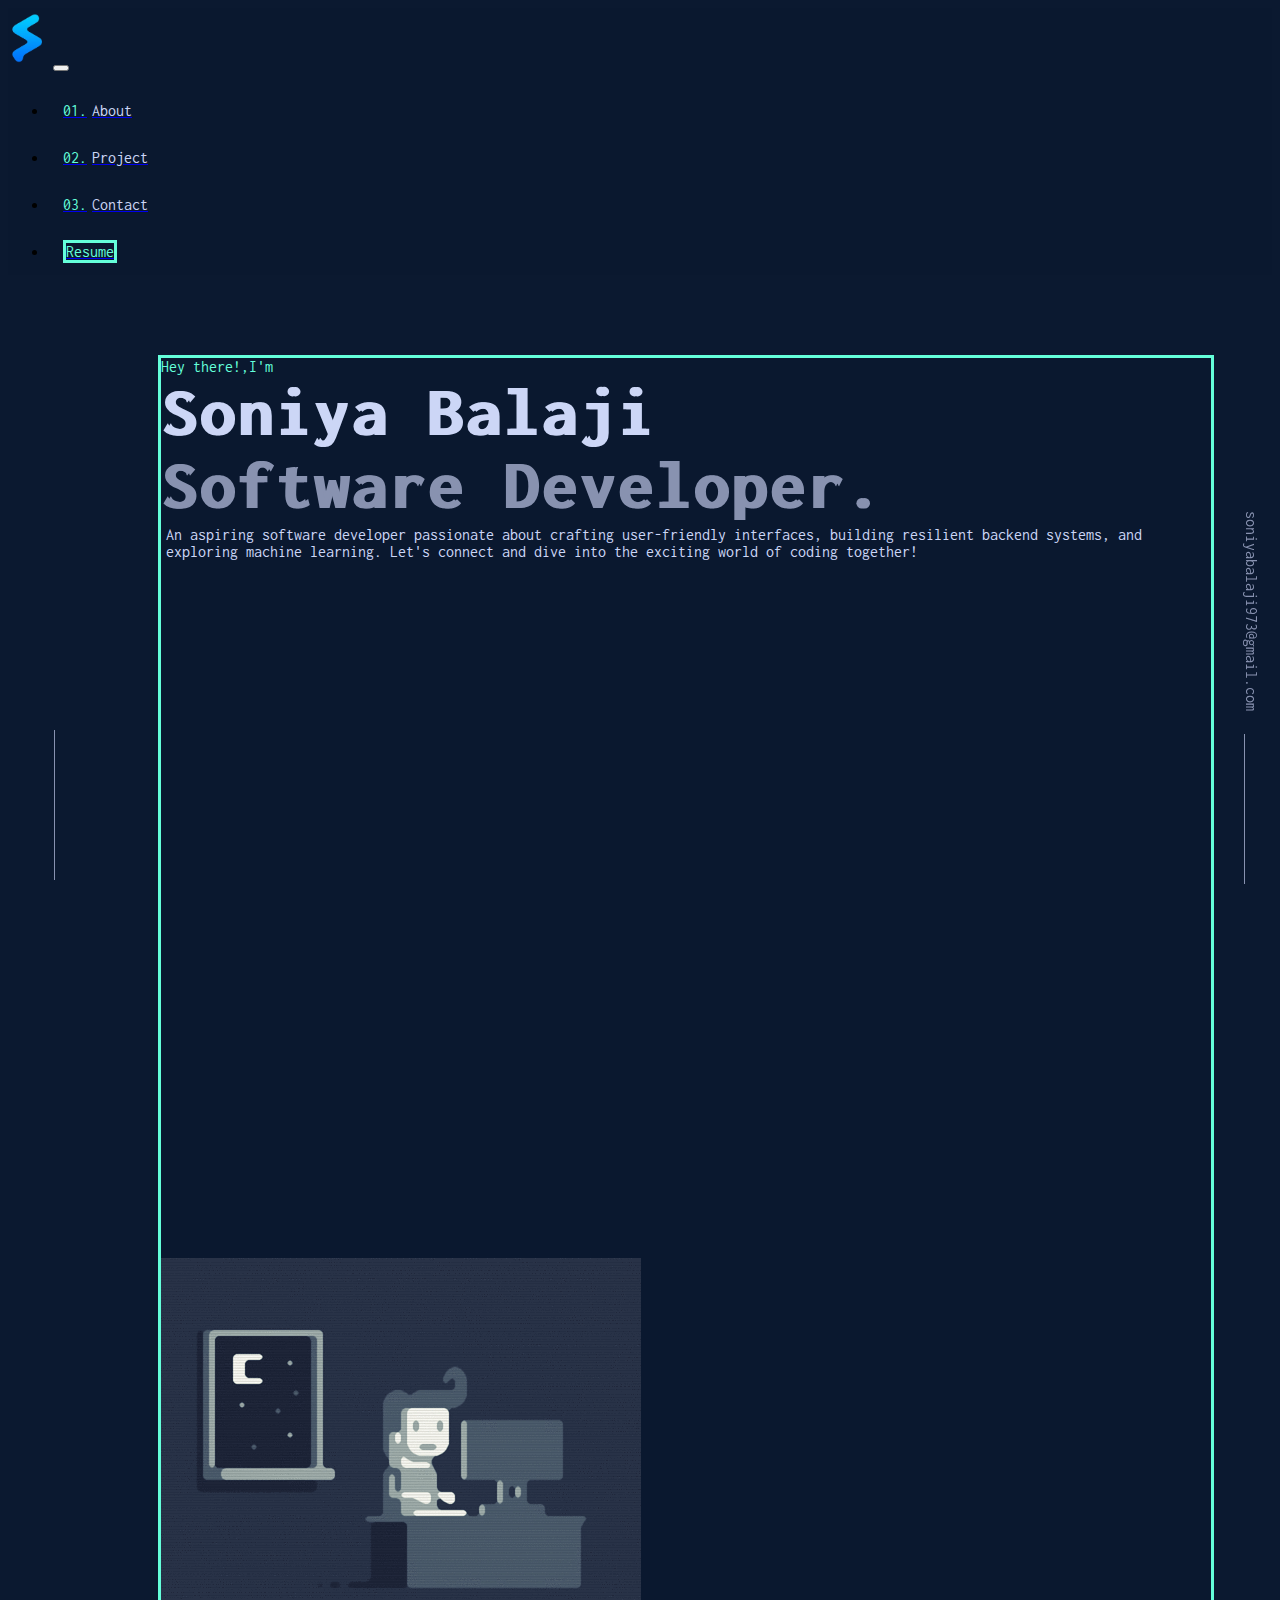
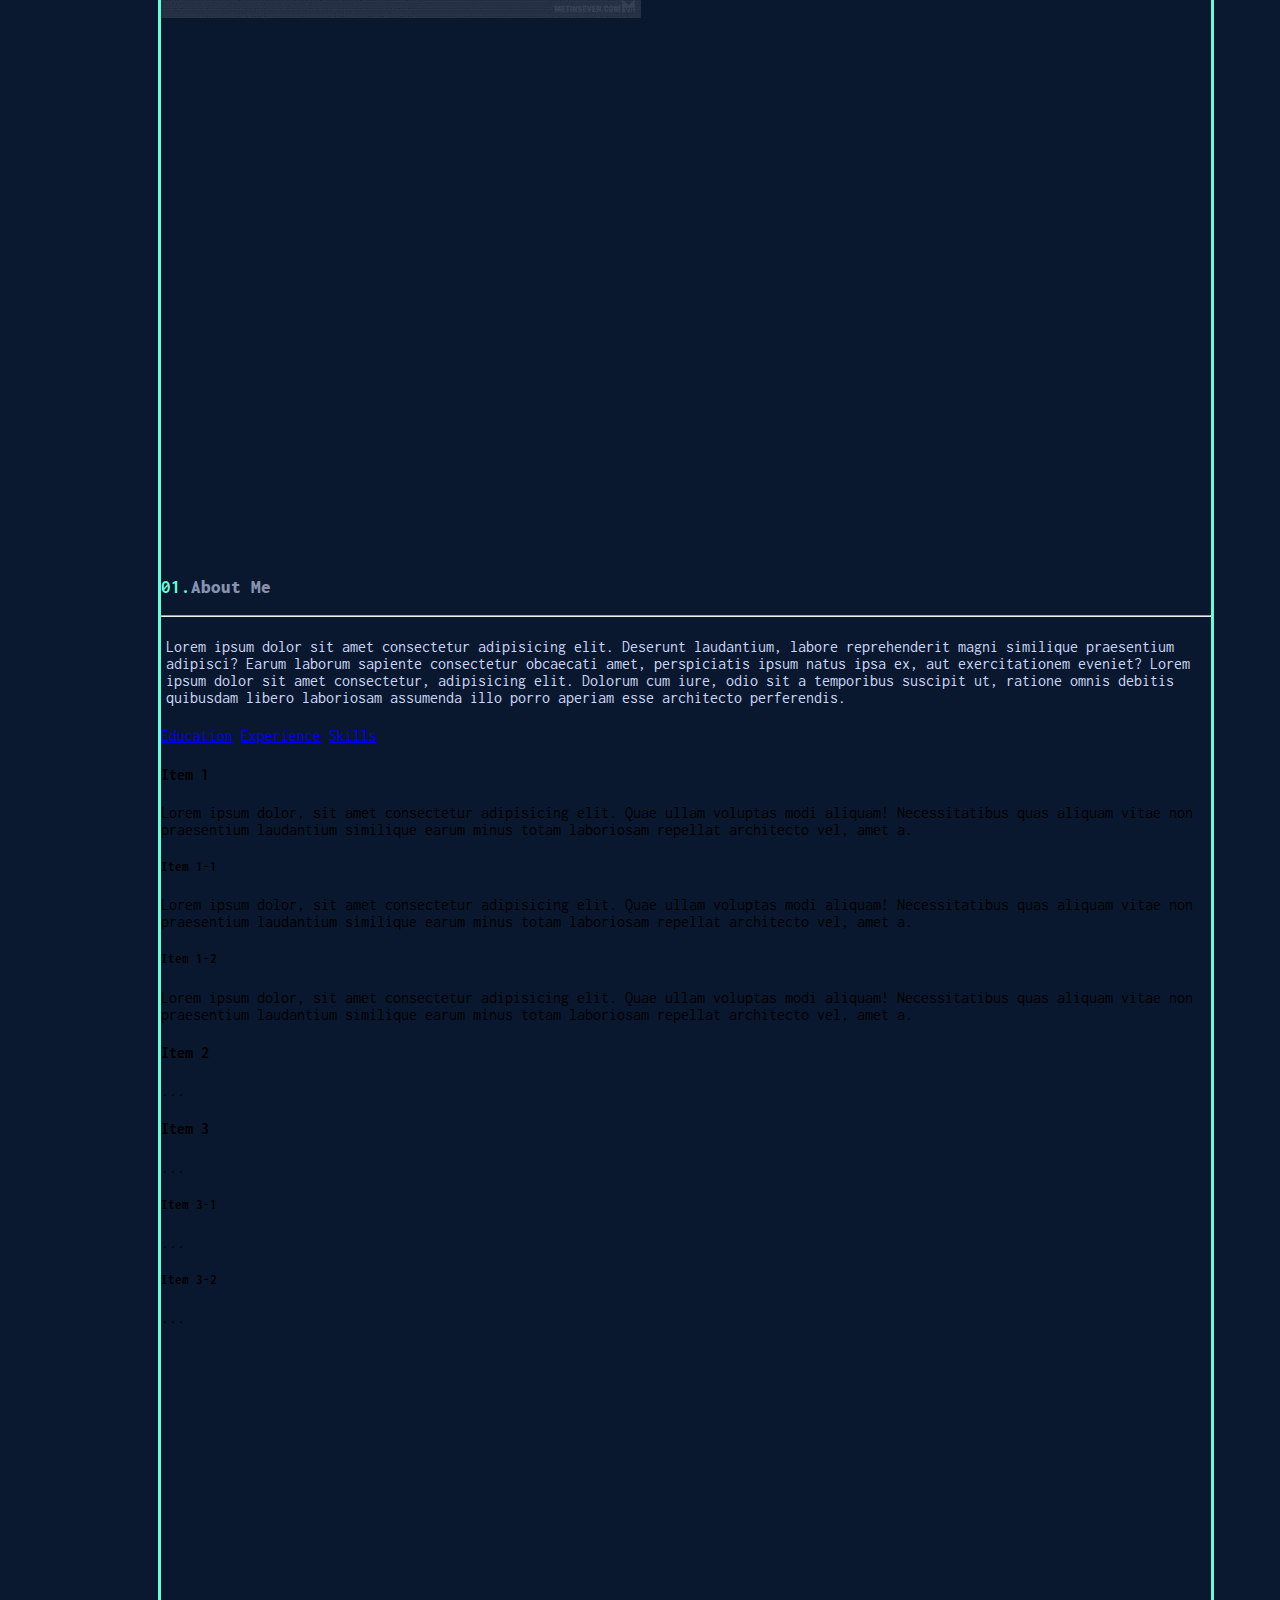
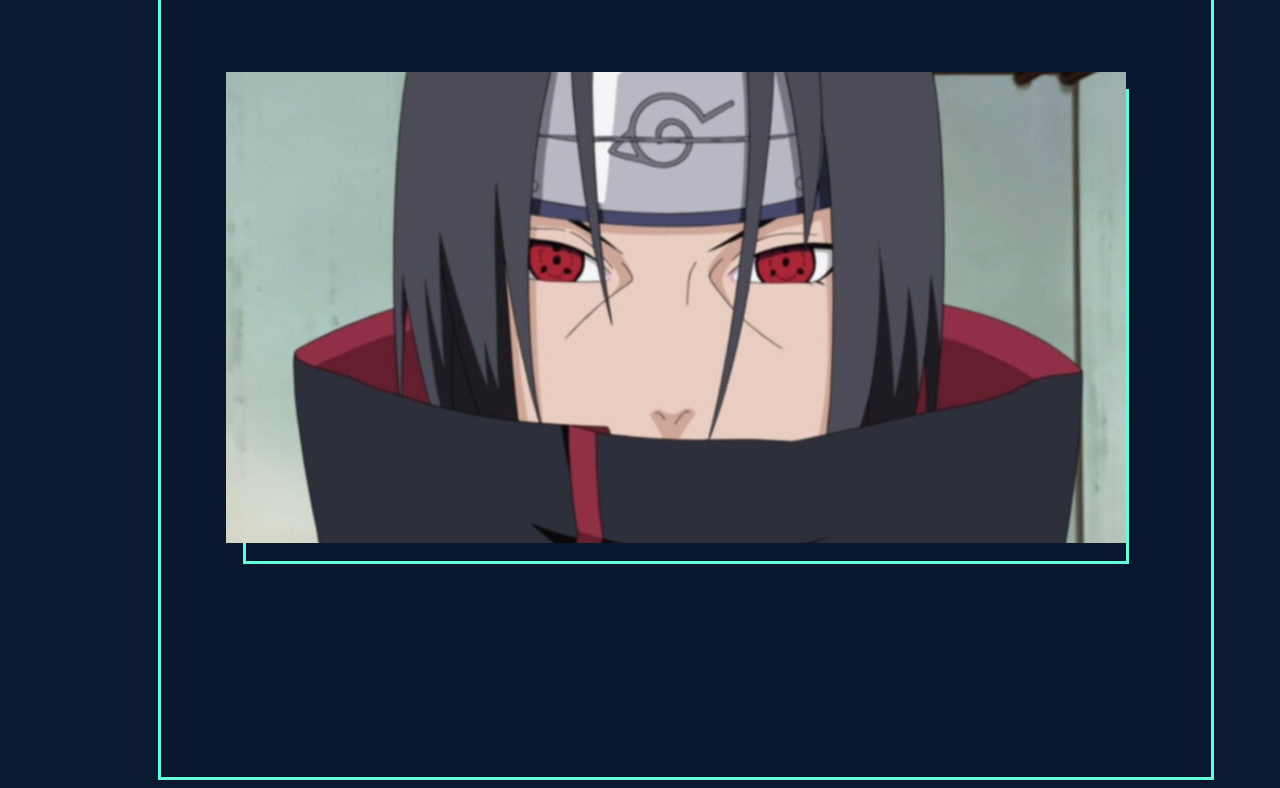
==== index.html @ aa5e18a1 "Initial commit" ====
<!doctype html>
<html lang="en">

<head>
	<!-- Required meta tags -->
	<meta charset="utf-8">
	<meta name="viewport" content="width=device-width, initial-scale=1">
	<!-- Bootstrap CSS -->
	<link href="https://cdn.jsdelivr.net/npm/bootstrap@5.0.2/dist/css/bootstrap.min.css" rel="stylesheet"
		integrity="sha384-EVSTQN3/azprG1Anm3QDgpJLIm9Nao0Yz1ztcQTwFspd3yD65VohhpuuCOmLASjC" crossorigin="anonymous">
	<link rel="preconnect" href="https://fonts.googleapis.com">
	<link rel="preconnect" href="https://fonts.gstatic.com" crossorigin>
	<link href="https://fonts.googleapis.com/css2?family=Inconsolata:wght@300&family=Outfit:wght@300&display=swap"
		rel="stylesheet">
	<link rel="stylesheet" href="https://cdnjs.cloudflare.com/ajax/libs/font-awesome/6.5.1/css/all.min.css"
		integrity="sha512-DTOQO9RWCH3ppGqcWaEA1BIZOC6xxalwEsw9c2QQeAIftl+Vegovlnee1c9QX4TctnWMn13TZye+giMm8e2LwA=="
		crossorigin="anonymous" referrerpolicy="no-referrer" />
	<script src="myscript.js"></script>
	<link href="mystyle.css" rel="stylesheet">
	<title>Soniya Balaji</title>
</head>

<body onload="preloader()">
	<div id="preloader"></div>

	<nav class="navbar fixed-top navbar-expand-lg main_nav p-0">
		<div class="container-fluid">
			<a class="navbar-brand" href="#"><img src="img/logo1.png" alt="logo" height="60px"></a>
			<button class="navbar-toggler" type="button" data-bs-toggle="collapse"
				data-bs-target="#navbarSupportedContent" aria-controls="navbarSupportedContent" aria-expanded="false"
				aria-label="Toggle navigation">
				<span class="navbar-toggler-icon"></span>
			</button>
			<div class="collapse navbar-collapse" id="navbarSupportedContent">
				<ul class="navbar-nav ms-auto mb-2 mb-lg-0">
					<li class="nav-item">
						<a class="nav-link active" aria-current="page" href="#about"><span
								class="indexno_nav_links">01.</span><span class="nav_links">About</span></a>
					</li>
					<li class="nav-item">
						<a class="nav-link active" aria-current="page" href="#project"><span
								class="indexno_nav_links">02.</span><span class="nav_links">Project</span></a>
					</li>
					<li class="nav-item">
						<a class="nav-link active" aria-current="page" href="#contact"><span
								class="indexno_nav_links">03.</span><span class="nav_links">Contact</span></a>
					</li>
					<li class="nav-item">
						<a class="btn resume" href="#" role="button" class="nav_links"><span
								class="indexno_nav_links">Resume</span></a>
					</li>
				</ul>
			</div>
		</div>
	</nav>

	<!-- side icon bars -->
	<div class="side_icons">
		<ul class="side_icons_links">
			<li><a href="https://github.com/soniyabalaji14" target="_blank"><i class="fa-brands fa-github"></i></a></li>
			<li><a href="#"><i class="fa-brands fa-instagram" target="_blank"></i></a></li>
			<li><a href="#"><i class="fa-brands fa-twitter" target="_blank"></i></a></li>
			<li><a href="#"><i class="fa-brands fa-linkedin-in" target="_blank"></i></a></li>
			<div class="vertical_line"></div>
		</ul>
	</div>
	<div class="side_bar2">
		<ul>
			<li><a href="#" class="email_side_bar">soniyabalaji973@gmail.com</a></li>
			<li>
				<div class="vertical_line1"></div>
			</li>
		</ul>
	</div>

	<div class="container" style="border: solid rgba(100, 255, 218, 1);">
		<div class="row">
			<!-- intro -->
			<div class="col-lg-8 intro">
				<div class="intro1">Hey there!,I'm</div>
				<div class="intro2">Soniya Balaji</div>
				<div class="intro3">Software Developer.</div>
				<div class="intro4">An aspiring software developer passionate about crafting user-friendly
					interfaces,
					building resilient backend systems,
					and exploring machine learning. Let's connect and dive into the exciting world of coding
					together!
				</div>
			</div>
			<div class="col-lg-4 intro">
				<img src="img/image.gif" class="img-thumbnail" alt="image">
			</div>
			<!-- about -->
			<div class="col-lg-8 about">
				<h3><span class="intro1">01.</span><b>About Me</b></h3>
				<hr>
				<p class="intro4">Lorem ipsum dolor sit amet consectetur adipisicing elit. Deserunt laudantium, labore
					reprehenderit magni
					similique praesentium adipisci? Earum laborum sapiente consectetur obcaecati amet, perspiciatis
					ipsum natus
					ipsa ex, aut exercitationem eveniet? Lorem ipsum dolor sit amet consectetur, adipisicing elit.
					Dolorum cum iure,
					odio sit a temporibus suscipit ut, ratione omnis debitis quibusdam libero laboriosam assumenda illo
					porro aperiam
					esse architecto perferendis.
				</p>

					<nav class="nav nav-pills flex-column">
						<a class="nav-link" href="#education">Education</a>
						<a class="nav-link" href="#experience">Experience</a>
						<a class="nav-link" href="#skills">Skills</a>
					</nav>

				<div data-bs-spy="scroll" data-bs-target="#navbar-example3" data-bs-offset="0" tabindex="0">
					<h4 id="item-1">Item 1</h4>
					<p>Lorem ipsum dolor, sit amet consectetur adipisicing elit. Quae ullam voluptas modi aliquam!
						Necessitatibus quas aliquam vitae non praesentium laudantium similique earum minus totam
						laboriosam repellat architecto vel, amet a.</p>
					<h5 id="item-1-1">Item 1-1</h5>
					<p>Lorem ipsum dolor, sit amet consectetur adipisicing elit. Quae ullam voluptas modi aliquam!
						Necessitatibus quas aliquam vitae non praesentium laudantium similique earum minus totam
						laboriosam repellat architecto vel, amet a.</p>
					<h5 id="item-1-2">Item 1-2</h5>
					<p>Lorem ipsum dolor, sit amet consectetur adipisicing elit. Quae ullam voluptas modi aliquam!
						Necessitatibus quas aliquam vitae non praesentium laudantium similique earum minus totam
						laboriosam repellat architecto vel, amet a.</p>
					<h4 id="item-2">Item 2</h4>
					<p>...</p>
					<h4 id="item-3">Item 3</h4>
					<p>...</p>
					<h5 id="item-3-1">Item 3-1</h5>
					<p>...</p>
					<h5 id="item-3-2">Item 3-2</h5>
					<p>...</p>
				</div>

			</div>
			<div class="col-lg-4 about about_photo">
				<div class="photo">
					<img src="img/profilephoto.jpg" class="img-thumbnail" alt="image">
				</div>

			</div>

		</div>


	</div>
	</div>

	<!-- Optional JavaScript; choose one of the two! -->

	<!-- Option 1: Bootstrap Bundle with Popper -->
	<script src="https://cdn.jsdelivr.net/npm/bootstrap@5.0.2/dist/js/bootstrap.bundle.min.js"
		integrity="sha384-MrcW6ZMFYlzcLA8Nl+NtUVF0sA7MsXsP1UyJoMp4YLEuNSfAP+JcXn/tWtIaxVXM"
		crossorigin="anonymous"></script>

	<!-- Option 2: Separate Popper and Bootstrap JS -->
	<!--
    <script src="https://cdn.jsdelivr.net/npm/@popperjs/core@2.9.2/dist/umd/popper.min.js" integrity="sha384-IQsoLXl5PILFhosVNubq5LC7Qb9DXgDA9i+tQ8Zj3iwWAwPtgFTxbJ8NT4GN1R8p" crossorigin="anonymous"></script>
    <script src="https://cdn.jsdelivr.net/npm/bootstrap@5.0.2/dist/js/bootstrap.min.js" integrity="sha384-cVKIPhGWiC2Al4u+LWgxfKTRIcfu0JTxR+EQDz/bgldoEyl4H0zUF0QKbrJ0EcQF" crossorigin="anonymous"></script>
    -->
	<script>
		var loader = document.getElementById("preloader");
		window.addEventListener("load", function () {
			loader.style.display = "none";
		})
	</Script>
</body>

</html>
---- mystyle.css ----
body{
    font-family: 'Inconsolata', monospace;
    background-color:rgb(11, 25, 48);
}
.resume {
    border-style: solid;
    border-color: rgba(100, 255, 218, 1);
}

.intro2,
.intro3 {
    font-size: 70px;
}

.main_nav {
    position: relative;
    background-color: rgb(10, 25, 47, 0.85);
    box-shadow: black;

}
.nav_links,
.intro4 {
    color: rgba(204, 214, 246, 1);
    padding: 5px;
}

.indexno_nav_links,
.intro1 {
    color: rgba(100, 255, 218, 1);
   
}
.navbar-collapse ul li
{
    padding: 15px;
}
.intro2 {
    color: rgba(204, 214, 246, 1);
    text-shadow: 3px 0 rgba(204, 214, 246, 1);
    letter-spacing: 3px;
    font-weight: bold;
}

.intro3 {
    color: rgba(136, 146, 176, 1);
    text-shadow: 3px 0 rgba(136, 146, 176, 1);
    letter-spacing: 3px;
    font-weight: bold;
}

.container {
    background-color: rgb(10, 25, 47, 0.85);
    margin-top: 80px;
    margin-left: 150px;
    width: 1050px;
}

.side_icons {
    float: left;
    position: fixed;
    bottom: 0;
    left: 0;
    padding-left: 5px;
    font-size: 20px;
}

.side_icons_links,.side_bar2 ul {
    list-style: none;
}

.side_icons_links i {
    font-size: 24px;
    transition: transform 0.4s ease-in-out;
    color: rgba(136, 146, 176, 1);
    padding-bottom: 20px;
}

.side_icons_links i:hover {
    transform: translateY(-4px);
    color: rgba(100, 255, 218, 1);
}

.vertical_line {
    height: 150px;
    border-left: 1px solid rgba(136, 146, 176, 1);
    margin-left: 9px;
}

.vertical_line1 {
    height: 150px;
    border-right: 1px solid rgba(136, 146, 176, 1);
    margin-right: 15px;
}
.side_bar2
{
    margin-right:20px ;
    position: fixed;
    float: right;
    bottom: 0;
    right: 0;  
}
.email_side_bar {  
    writing-mode: vertical-lr;
    text-orientation: mixed;
    text-decoration: none;
    padding-bottom:20px ;
    color: rgba(136, 146, 176, 1);
    transition: transform 0.3s ease-in-out;
}
.email_side_bar:hover
{
    transform: translateY(-4px);
    color: rgba(100, 255, 218, 1);
}
#preloader
{
    background: rgba(14, 17, 31, 1) url("img/preloader.gif") no-repeat center center;
    height: 100vh;
    width: 100%;
    background-size: 25%;
    position: fixed;
    z-index: 100;
}
.about_me_section
{
    position: relative;
    height: 100vh;
    color: white;
    margin-left: 100px;
}
.about_me_section p
{
    color: rgba(136, 146, 176, 1);
}
hr
{
color: rgba(136, 146, 176, 1);
    
}
.about_photo
{
    align-items: center;
    justify-content: center;
    display: flex;
}
.photo
{
    border: solid rgba(100, 255, 218, 1);
}
.photo img
{
    margin: -20px 0 15px -20px;
}
.contact
{
    margin: auto;
}
.contact p
{
    color: rgba(136, 146, 176, 1);
}
.projects
{
    color: rgba(204, 214, 246, 1);
}
.intro,.about
{
    height: 100vh;
}
.about h3
{
    color:  rgba(136, 146, 176, 1);
}
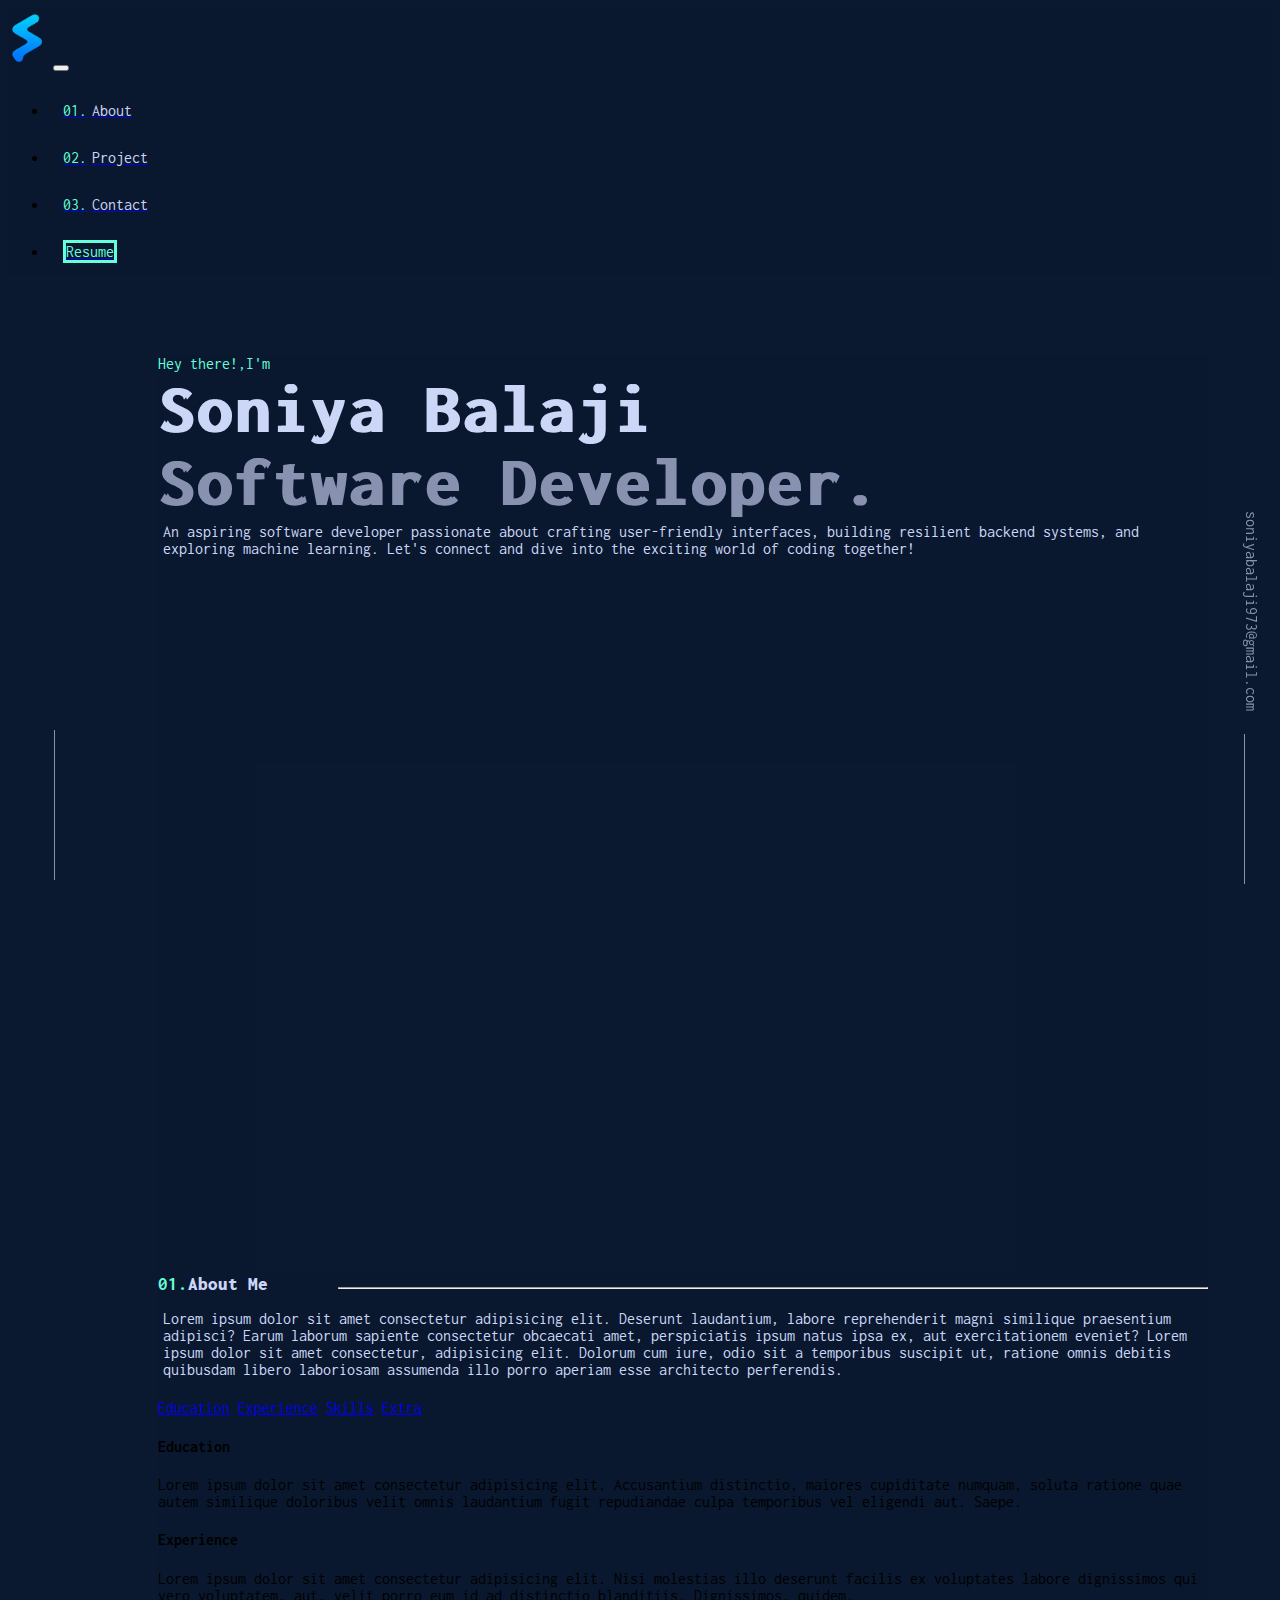
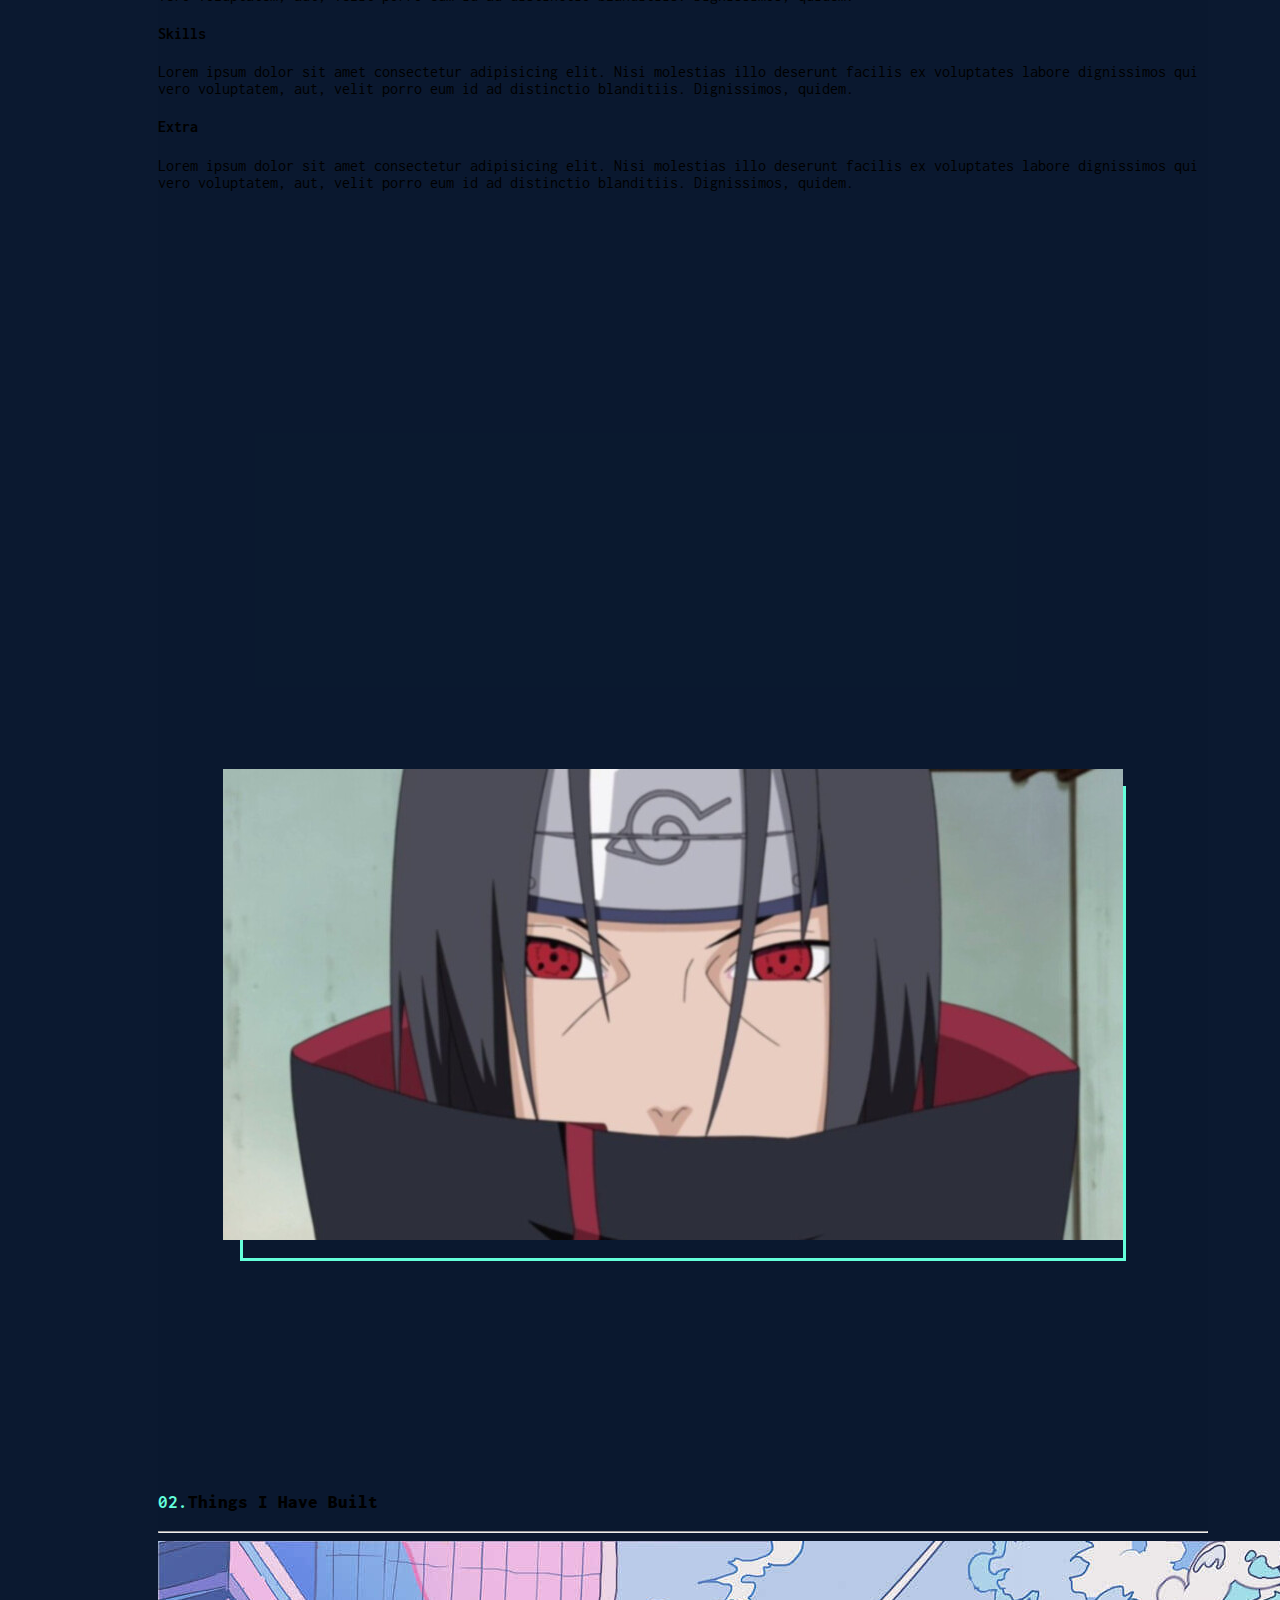
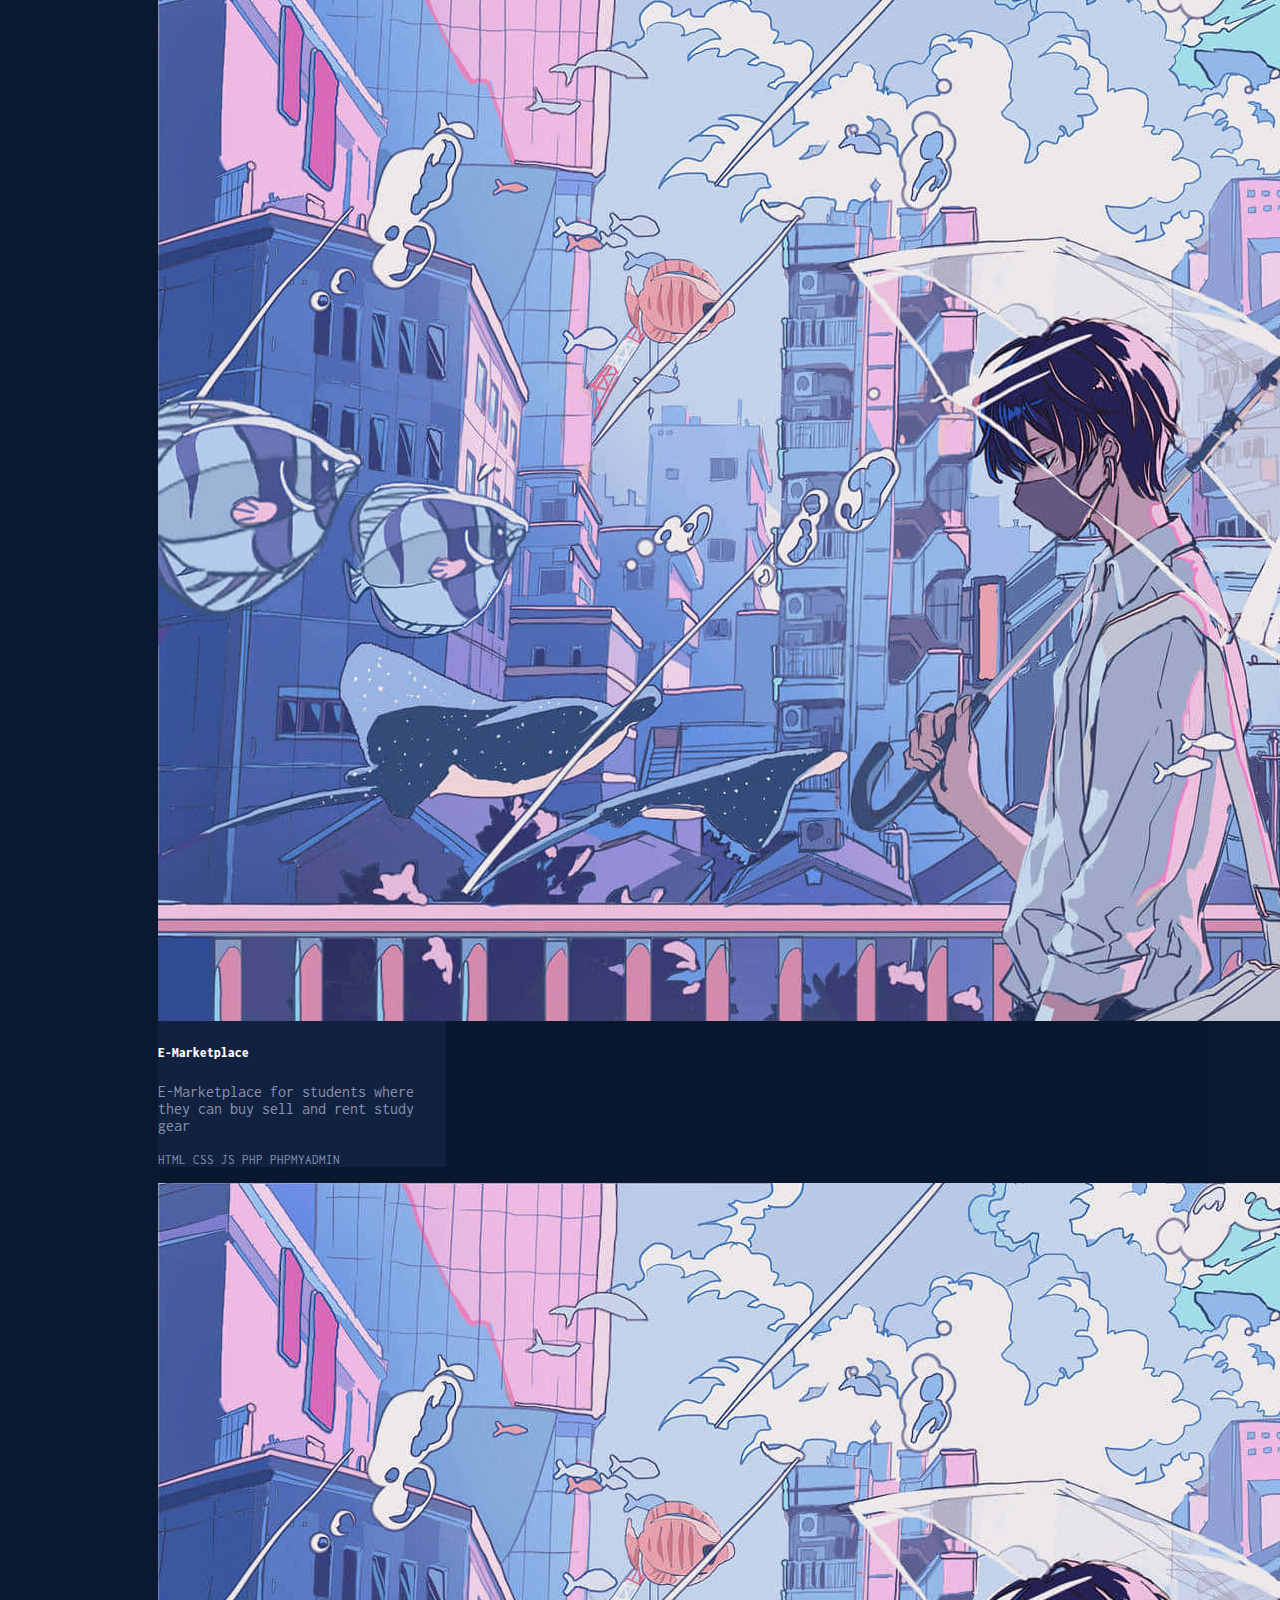
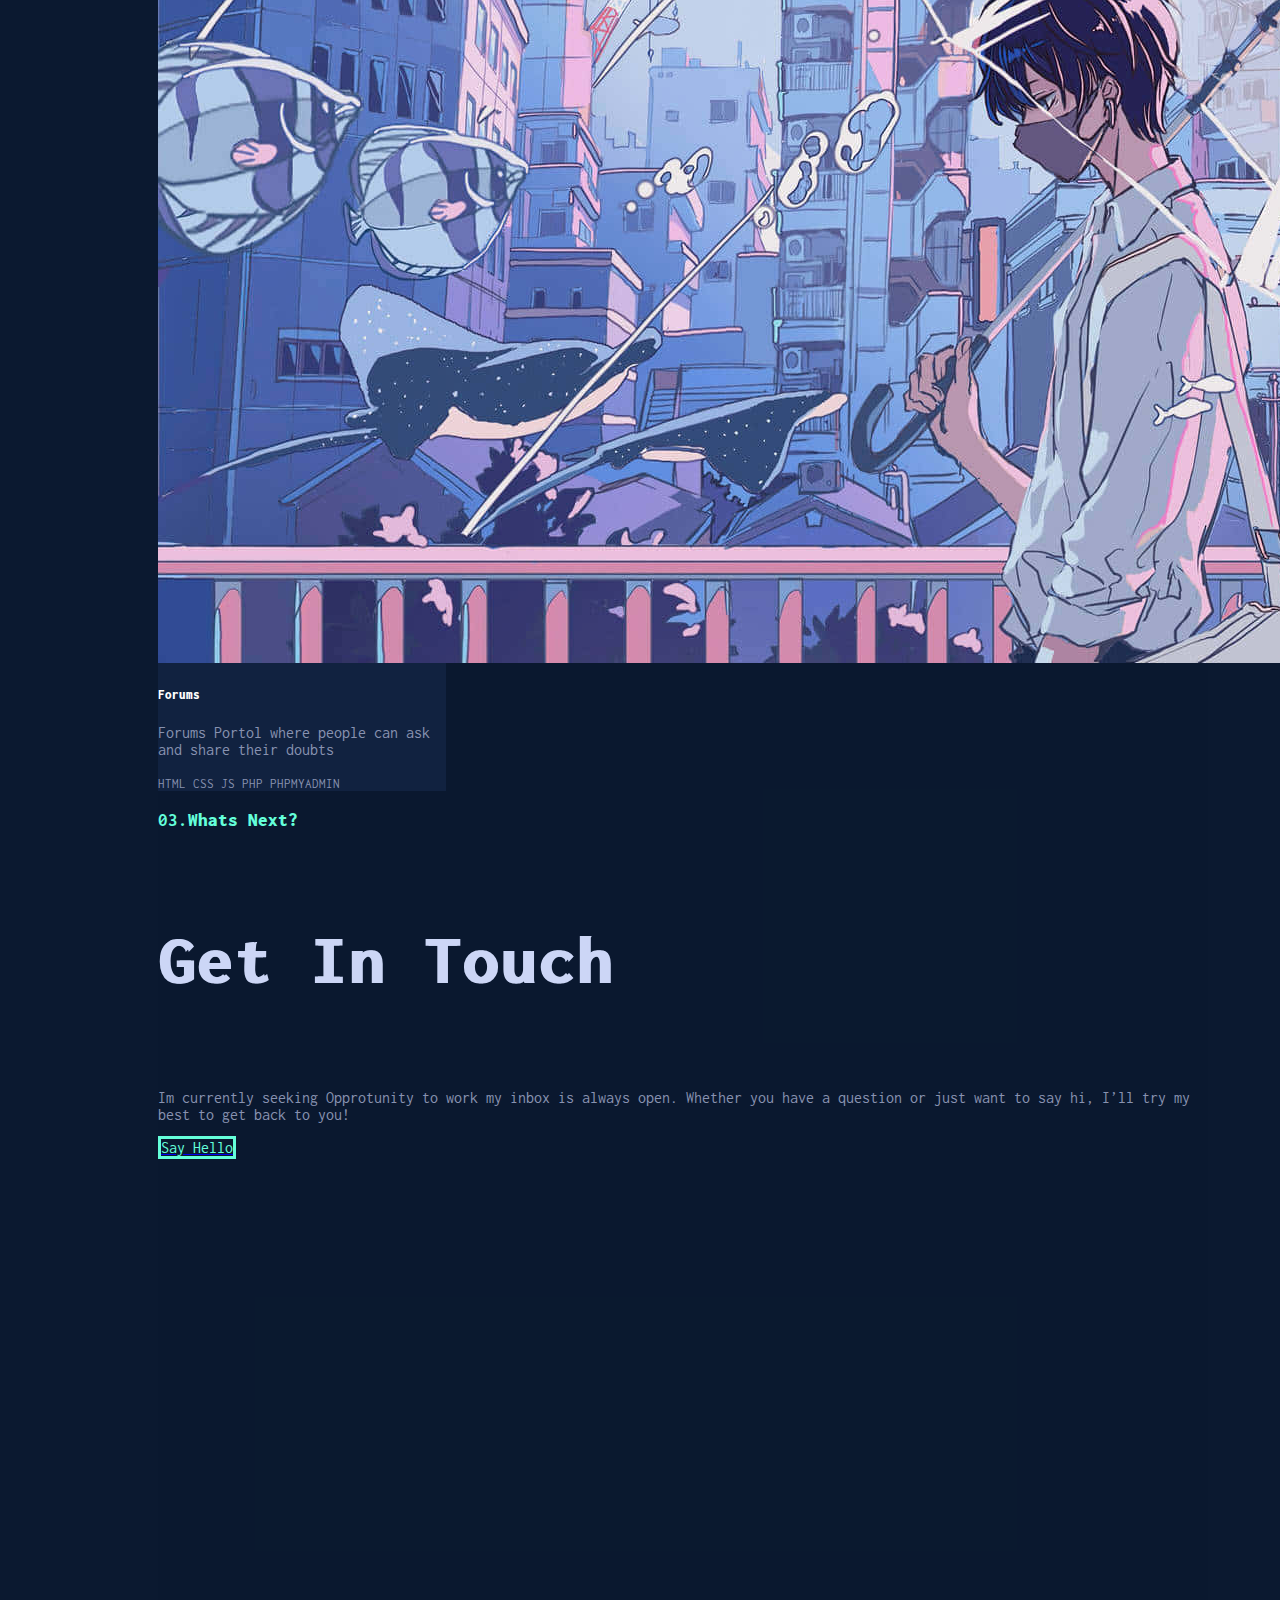
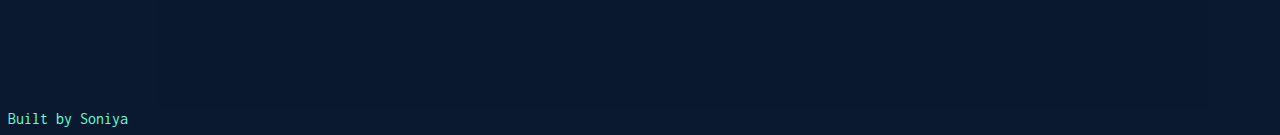
==== commit 4b56a0b0: "added few elements" ====
--- a/index.html
+++ b/index.html
@@ -73,10 +73,10 @@
 		</ul>
 	</div>
 
-	<div class="container" style="border: solid rgba(100, 255, 218, 1);">
+	<div class="container">
 		<div class="row">
 			<!-- intro -->
-			<div class="col-lg-8 intro">
+			<div class="col-lg-12 intro">
 				<div class="intro1">Hey there!,I'm</div>
 				<div class="intro2">Soniya Balaji</div>
 				<div class="intro3">Software Developer.</div>
@@ -87,13 +87,10 @@
 					together!
 				</div>
 			</div>
-			<div class="col-lg-4 intro">
-				<img src="img/image.gif" class="img-thumbnail" alt="image">
-			</div>
 			<!-- about -->
-			<div class="col-lg-8 about">
+			<div class="col-lg-8 about pt-5" id="about">
 				<h3><span class="intro1">01.</span><b>About Me</b></h3>
-				<hr>
+				<hr class="hr1">
 				<p class="intro4">Lorem ipsum dolor sit amet consectetur adipisicing elit. Deserunt laudantium, labore
 					reprehenderit magni
 					similique praesentium adipisci? Earum laborum sapiente consectetur obcaecati amet, perspiciatis
@@ -104,46 +101,91 @@
 					porro aperiam
 					esse architecto perferendis.
 				</p>
-
-					<nav class="nav nav-pills flex-column">
-						<a class="nav-link" href="#education">Education</a>
-						<a class="nav-link" href="#experience">Experience</a>
-						<a class="nav-link" href="#skills">Skills</a>
-					</nav>
-
-				<div data-bs-spy="scroll" data-bs-target="#navbar-example3" data-bs-offset="0" tabindex="0">
-					<h4 id="item-1">Item 1</h4>
-					<p>Lorem ipsum dolor, sit amet consectetur adipisicing elit. Quae ullam voluptas modi aliquam!
-						Necessitatibus quas aliquam vitae non praesentium laudantium similique earum minus totam
-						laboriosam repellat architecto vel, amet a.</p>
-					<h5 id="item-1-1">Item 1-1</h5>
-					<p>Lorem ipsum dolor, sit amet consectetur adipisicing elit. Quae ullam voluptas modi aliquam!
-						Necessitatibus quas aliquam vitae non praesentium laudantium similique earum minus totam
-						laboriosam repellat architecto vel, amet a.</p>
-					<h5 id="item-1-2">Item 1-2</h5>
-					<p>Lorem ipsum dolor, sit amet consectetur adipisicing elit. Quae ullam voluptas modi aliquam!
-						Necessitatibus quas aliquam vitae non praesentium laudantium similique earum minus totam
-						laboriosam repellat architecto vel, amet a.</p>
-					<h4 id="item-2">Item 2</h4>
-					<p>...</p>
-					<h4 id="item-3">Item 3</h4>
-					<p>...</p>
-					<h5 id="item-3-1">Item 3-1</h5>
-					<p>...</p>
-					<h5 id="item-3-2">Item 3-2</h5>
-					<p>...</p>
-				</div>
+				<div class="row">
+					<div class="col-lg-3">
+						<div id="list-example" class="list-group">
+							<a class="list-group-item list-group-item-action" href="#list-item-1">Education</a>
+							<a class="list-group-item list-group-item-action" href="#list-item-2">Experience</a>
+							<a class="list-group-item list-group-item-action" href="#list-item-3">Skills</a>
+							<a class="list-group-item list-group-item-action" href="#list-item-4">Extra</a>
+						</div>
+					</div>
+					<div class="col-lg-9">
+						<div data-bs-spy="scroll" data-bs-target="#list-example" data-bs-offset="0"
+							class="scrollspy-example" tabindex="0">
+							<h4 id="list-item-1">Education</h4>
+							<p>Lorem ipsum dolor sit amet consectetur adipisicing elit. Accusantium distinctio, maiores
+								cupiditate numquam, soluta ratione quae autem similique doloribus velit omnis laudantium
+								fugit repudiandae culpa temporibus vel eligendi aut. Saepe.</p>
+							<h4 id="list-item-2">Experience</h4>
+							<p>Lorem ipsum dolor sit amet consectetur adipisicing elit. Nisi molestias illo deserunt
+								facilis ex voluptates labore dignissimos qui vero voluptatem, aut, velit porro eum id ad
+								distinctio blanditiis. Dignissimos, quidem.</p>
+							<h4 id="list-item-3">Skills</h4>
+							<p>Lorem ipsum dolor sit amet consectetur adipisicing elit. Nisi molestias illo deserunt
+								facilis ex voluptates labore dignissimos qui vero voluptatem, aut, velit porro eum id ad
+								distinctio blanditiis. Dignissimos, quidem.</p>
+							<h4 id="list-item-4">Extra</h4>
+							<p>Lorem ipsum dolor sit amet consectetur adipisicing elit. Nisi molestias illo deserunt
+								facilis ex voluptates labore dignissimos qui vero voluptatem, aut, velit porro eum id ad
+								distinctio blanditiis. Dignissimos, quidem.</p>
+						</div>
+					</div>
+				</div>
+
 
 			</div>
 			<div class="col-lg-4 about about_photo">
 				<div class="photo">
 					<img src="img/profilephoto.jpg" class="img-thumbnail" alt="image">
 				</div>
-
+			</div>
+
+			<!-- projects-->
+			<h3><span class="intro1">02.</span><b>Things I Have Built</b></h3>
+			<hr>
+			<div class="col-lg-4 project d-flex align-items-stretch" id="project">
+				<div class="card" style="width: 18rem;">
+					<img src="img/background.jpg" class="card-img-top" alt="...">
+					<div class="card-body d-flex flex-column">
+						<h5 class="card-title"><b>E-Marketplace</b><i class="fa-brands fa-github float-end"></i></h5>
+
+						<p class="card-text">E-Marketplace for students where they can buy sell and rent study gear </p>
+						<p class="card-text"><small
+								class="text-muted">HTML&nbsp;CSS&nbsp;JS&nbsp;PHP&nbsp;PHPMYADMIN</small></p>
+					</div>
+				</div>
+			</div>
+			<div class="col-lg-4 project d-flex align-items-stretch">
+				<div class="card" style="width: 18rem;">
+					<img src="img/background.jpg" class="card-img-top" alt="...">
+					<div class="card-body d-flex flex-column">
+						<h5 class="card-title"><b>Forums</b><i class="fa-brands fa-github float-end"></i></h5>
+
+						<p class="card-text">Forums Portol where people can ask and share their doubts</p>
+						<p class="card-text"><small
+								class="text-muted">HTML&nbsp;CSS&nbsp;JS&nbsp;PHP&nbsp;PHPMYADMIN</small></p>
+					</div>
+				</div>
+			</div>
+			<!-- Contact -->
+
+			<div class="col-lg-12 contact" id="contact">
+				<h3 class="intro1"><span>03.</span><b>Whats Next?</b></h3>
+				<h4 class="intro2">Get In Touch</h4>
+				<p>Im currently seeking Opprotunity to work my inbox is always open. Whether you have a question or just
+					want to say hi, I’ll try my best to get back to you!</p>
+				<a class="btn resume" href="#" role="button" class="nav_links"><span class="indexno_nav_links">Say
+						Hello</span></a>
 			</div>
 
 		</div>
 
+	</div>
+	<!-- footer -->
+	<div class="footer align-item-center">
+		<div class="intro1">Built by Soniya </div>
+	</div>
 
 	</div>
 	</div>
--- a/mystyle.css
+++ b/mystyle.css
@@ -162,12 +162,37 @@
 {
     color: rgba(204, 214, 246, 1);
 }
-.intro,.about
+.intro,.about,.contact
 {
     height: 100vh;
 }
-.about h3
+.about h3,.project h3
 {
     color:  rgba(136, 146, 176, 1);
 }
+.card
+{
+    background-color: #112240;
+    color: white;
+    transition: transform 0.4s ease-in-out;
+}
+.text-muted,.card-text
+{
+    color:rgba(136, 146, 176, 1) ;
+}
 
+.card:hover {
+    transform: translateY(-4px);
+    color: rgba(100, 255, 218, 1);
+}
+.about  b
+{
+    color: rgba(204, 214, 246, 1);
+}
+.hr1
+{
+    position: relative;
+    margin-left: 180px;
+    margin-top: -25px;
+}
+
